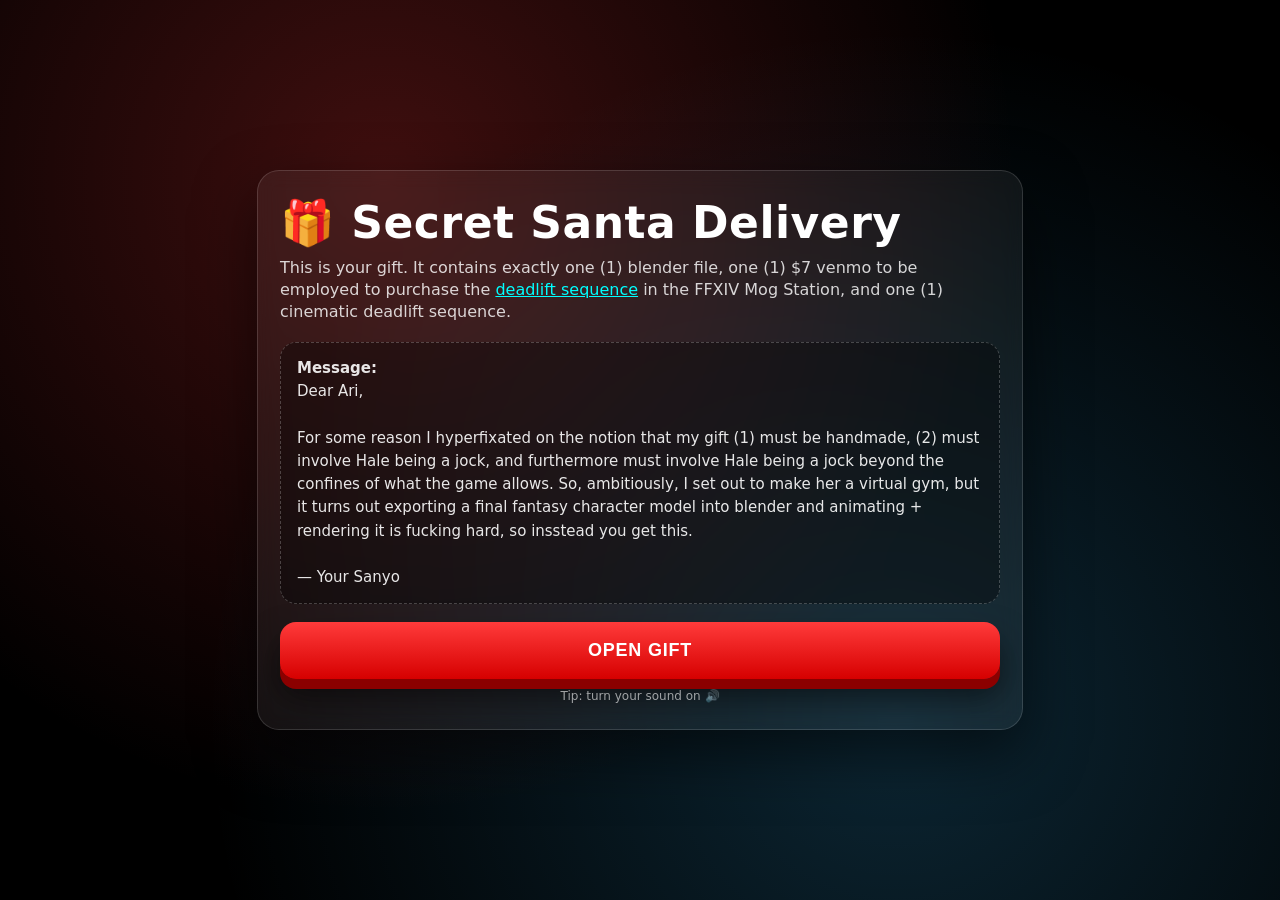
==== ari.html @ 03c75ecd "Add files via upload" ====
<!doctype html>
<html lang="en">
<head>
  <meta charset="utf-8" />
  <meta name="viewport" content="width=device-width,initial-scale=1" />
  <title>Secret Santa Gift</title>

  <style>
    html, body {
      margin: 0;
      height: 100%;
      background: #000;
      overflow: hidden;
      font-family: system-ui, -apple-system, Segoe UI, Roboto, Helvetica, Arial, sans-serif;
      color: #fff;
    }

    /* ---------- Landing screen ---------- */
    .landing {
      position: fixed;
      inset: 0;
      display: grid;
      place-items: center;
      padding: 28px;
      background: radial-gradient(circle at 30% 20%, rgba(255,59,59,0.25), transparent 55%),
                  radial-gradient(circle at 70% 80%, rgba(59,188,255,0.20), transparent 60%),
                  #000;
    }

    .card {
      width: min(720px, 92vw);
      border-radius: 22px;
      padding: 26px 22px;
      background: rgba(255,255,255,0.06);
      border: 1px solid rgba(255,255,255,0.14);
      box-shadow: 0 24px 60px rgba(0,0,0,0.55);
      backdrop-filter: blur(10px);
    }

    .title {
      font-size: clamp(28px, 4vw, 44px);
      margin: 0 0 8px 0;
      letter-spacing: 0.5px;
    }

    .subtitle {
      margin: 0 0 18px 0;
      color: rgba(255,255,255,0.82);
      line-height: 1.4;
      font-size: 16px;
    }

    .gift {
      margin: 14px 0 18px;
      padding: 14px 16px;
      border-radius: 16px;
      background: rgba(0,0,0,0.35);
      border: 1px dashed rgba(255,255,255,0.22);
      color: rgba(255,255,255,0.9);
      line-height: 1.55;
      font-size: 15px;
    }

    .open-btn {
      width: 100%;
      padding: 18px 18px;
      font-size: 18px;
      font-weight: 900;
      text-transform: uppercase;
      letter-spacing: 0.8px;
      color: #fff;
      border: 0;
      border-radius: 16px;
      cursor: pointer;
      user-select: none;
      background: linear-gradient(#ff3b3b, #d60000);
      box-shadow:
        0 10px 0 #8b0000,
        0 18px 32px rgba(0,0,0,0.55);
      transition: transform 0.06s ease, box-shadow 0.06s ease, filter 0.06s ease;
    }
    .open-btn:hover { filter: brightness(1.05); }
    .open-btn:active {
      transform: translateY(8px);
      box-shadow:
        0 2px 0 #8b0000,
        0 10px 18px rgba(0,0,0,0.45);
    }

    .tiny {
      margin-top: 10px;
      font-size: 12px;
      color: rgba(255,255,255,0.6);
      text-align: center;
    }

    /* ---------- Experience screen (your site) ---------- */
    .experience {
      position: fixed;
      inset: 0;
      display: none; /* hidden until opened */
      background: #000;
    }

    /* Video: fit vertically, centered horizontally */
    .stage {
      position: fixed;
      inset: 0;
      display: flex;
      justify-content: center;
      align-items: stretch;
    }
    video {
      height: 100vh;
      width: auto;
      max-width: 100vw;
      object-fit: contain;
      background: #000;
      display: block;
    }

    /* Big red 3D button centered at bottom */
    .btn {
      position: fixed;
      left: 50%;
      bottom: 24px;
      transform: translateX(-50%);
      padding: 18px 26px;
      font-size: 18px;
      font-weight: 800;
      text-transform: uppercase;
      letter-spacing: 0.6px;
      color: #fff;
      background: linear-gradient(#ff3b3b, #d60000);
      border: 0;
      border-radius: 16px;
      cursor: pointer;
      user-select: none;
      box-shadow:
        0 10px 0 #8b0000,
        0 16px 28px rgba(0,0,0,0.55);
      transition: transform 0.06s ease, box-shadow 0.06s ease, filter 0.06s ease;
      z-index: 10;
    }
    .btn:hover { filter: brightness(1.05); }
    .btn:active {
      transform: translateX(-50%) translateY(8px);
      box-shadow:
        0 2px 0 #8b0000,
        0 8px 16px rgba(0,0,0,0.45);
    }

    /* Confetti canvas on top, click-through */
    canvas#confetti {
      position: fixed;
      inset: 0;
      pointer-events: none;
      z-index: 20;
    }



    /* Top-right download button */
.download-btn {
  /* position: fixed; */
  top: 18px;
  right: 18px;
  display: inline-flex;
  align-items: center;
  gap: 10px;
  padding: 12px 16px;
  font-size: 14px;
  font-weight: 800;
  text-transform: uppercase;
  letter-spacing: 0.6px;
  color: #fff;
  background: linear-gradient(#1e1e1e, #000);
  border-radius: 14px;
  border: 1px solid rgba(255,255,255,0.2);
  text-decoration: none;
  cursor: pointer;
  user-select: none;
  z-index: 30;

  box-shadow:
    0 8px 0 rgba(0,0,0,0.7),
    0 14px 26px rgba(0,0,0,0.6);

  transition: transform 0.06s ease, box-shadow 0.06s ease, filter 0.06s ease;
}

.download-btn:hover {
  filter: brightness(1.1);
}

.download-btn:active {
  transform: translateY(6px);
  box-shadow:
    0 2px 0 rgba(0,0,0,0.7),
    0 8px 16px rgba(0,0,0,0.5);
}

.download-icon {
  font-size: 18px;
  line-height: 1;
}

/* Stack top-right action buttons */
.action-buttons {
  position: fixed;
  top: 18px;
  right: 18px;
  display: flex;
  flex-direction: column;
  gap: 12px;
  z-index: 30;
}

/* Variant styling for secondary action */
.action-btn.secondary {
  background: linear-gradient(#2b2b2b, #0b0b0b);
  border: 1px solid rgba(255,255,255,0.18);
}

.action-btn.secondary:hover {
  filter: brightness(1.12);
}

.action-icon {
  font-size: 18px;
  line-height: 1;
}
.stage { z-index: 1; }
.experience .action-buttons { z-index: 9999; }

  </style>
</head>

<body>
  <!-- ---------- Landing Screen ---------- -->
  <section class="landing" id="landing">
    <div class="card">
      <h1 class="title">🎁 Secret Santa Delivery</h1>
      <p class="subtitle">
        This is your gift. It contains exactly one (1) blender file, one (1) $7 venmo to be employed to purchase the <a href="https://store.finalfantasyxiv.com/ffxivstore/en-us/product/298" style="color:aqua;">deadlift sequence</a> in the FFXIV Mog Station, and one (1)
        cinematic deadlift sequence.
      </p>

      <div class="gift" contenteditable="false">
        <strong>Message:</strong><br />
        Dear Ari,<br /><br />
            For some reason I hyperfixated on the notion that my gift (1) must be handmade, (2) must involve Hale being a jock, and furthermore must involve Hale being a jock beyond the confines of what the game allows. So, ambitiously, I set out to make her a virtual gym, but it turns out exporting a final fantasy character model into blender and animating + rendering it is fucking hard, so insstead you get this. 
        <br /><br />
        — Your Sanyo
      </div>

      <button class="open-btn" id="openGift">Open Gift</button>
      <div class="tiny">Tip: turn your sound on 🔊</div>
    </div>
  </section>

  <!-- ---------- Experience Screen ---------- -->
  <section class="experience" id="experience">
    <div class="action-buttons">
        <!-- Download Blender file -->
        <a class="download-btn action-btn" href="HaleHeart.blend" download>
          <span class="action-icon">⬇️</span>
          Download Blender File
        </a>
      
        <!-- Mog Station emote link -->
        <a
          class="download-btn action-btn secondary"
          href="https://store.finalfantasyxiv.com/ffxivstore/en-us/product/298"
          target="_blank"
          rel="noopener noreferrer"
        >
          <span class="action-icon">🤸‍♀️</span>
          Backflip Emote (Mogstation)
        </a>
      </div>

      
    <div class="stage">
      <video id="vid" preload="auto" playsinline>
        <source src="deadlift.mp4" type="video/mp4">
      </video>
    </div>

    <button id="go" class="btn">Initiate Deadlift Sequence</button>
    <canvas id="confetti"></canvas>
    <audio id="tadah" src="tadah.mp3" preload="auto"></audio>
  </section>

  <script>
    // Screen swap
    const landing = document.getElementById('landing');
    const experience = document.getElementById('experience');
    document.getElementById('openGift').addEventListener('click', () => {
      landing.style.display = 'none';
      experience.style.display = 'block';
    });

    // Video + button
    const vid = document.getElementById('vid');
    const btn = document.getElementById('go');
    const tada = document.getElementById('tadah');

    vid.addEventListener('loadedmetadata', () => {
      vid.pause();
      vid.currentTime = 0; // first frame
    });

    btn.addEventListener('click', () => {
      vid.pause();
      vid.currentTime = 0;
      vid.play();
    });

    // Confetti (based on your tilt/line style)
    const canvas = document.getElementById('confetti');
    const ctx = canvas.getContext('2d');
    let W = window.innerWidth, H = window.innerHeight;
    canvas.width = W; canvas.height = H;

    const confettiCount = 180;
    let confettis = [];
    const colors = ['#f44336','#e91e63','#9c27b0','#3f51b5','#00bcd4','#4caf50','#ffeb3b','#ff9800'];
    let running = false;
    let stopAt = 0;

    function resetConfetti() {
      confettis = [];
      for (let i = 0; i < confettiCount; i++) {
        confettis.push({
          x: Math.random() * W,
          y: Math.random() * -H,
          r: Math.random() * 6 + 4,
          d: Math.random() * confettiCount,
          color: colors[Math.floor(Math.random() * colors.length)],
          tilt: Math.random() * 10 - 10,
          tiltAngle: 0,
          tiltAngleIncrement: Math.random() * 0.07 + 0.05
        });
      }
    }

    function draw() {
      ctx.clearRect(0, 0, W, H);
      for (let i = 0; i < confettis.length; i++) {
        const c = confettis[i];
        ctx.beginPath();
        ctx.lineWidth = c.r;
        ctx.strokeStyle = c.color;
        ctx.moveTo(c.x + c.tilt + c.r / 2, c.y);
        ctx.lineTo(c.x + c.tilt, c.y + c.tilt + c.r);
        ctx.stroke();
      }
    }

    function update() {
      for (let i = 0; i < confettis.length; i++) {
        const c = confettis[i];
        c.y += Math.cos(c.d) + 1 + c.r / 2;
        c.tiltAngle += c.tiltAngleIncrement;
        c.tilt = Math.sin(c.tiltAngle) * 15;
      }
      if (!running) confettis = confettis.filter(c => c.y < H + 20);
    }

    function loop(t) {
      if (!running && confettis.length === 0) return;
      if (running && t >= stopAt) running = false;
      draw();
      update();
      requestAnimationFrame(loop);
    }

    function popConfetti(duration = 2600) {
      resetConfetti();
      running = true;
      stopAt = performance.now() + duration;

      // Play tadah sound with confetti
      try {
        tada.currentTime = 0;
        tada.play();
      } catch (e) {
        // ignore if blocked; usually allowed because user clicked earlier
      }

      requestAnimationFrame(loop);
    }

    window.addEventListener('resize', () => {
      W = window.innerWidth; H = window.innerHeight;
      canvas.width = W; canvas.height = H;
    });

    // Stop on last frame + confetti + sound
    vid.addEventListener('ended', () => {
      const epsilon = 0.04;
      vid.pause();
      vid.currentTime = Math.max(0, vid.duration - epsilon);
      popConfetti();
    });
  </script>
</body>
</html>
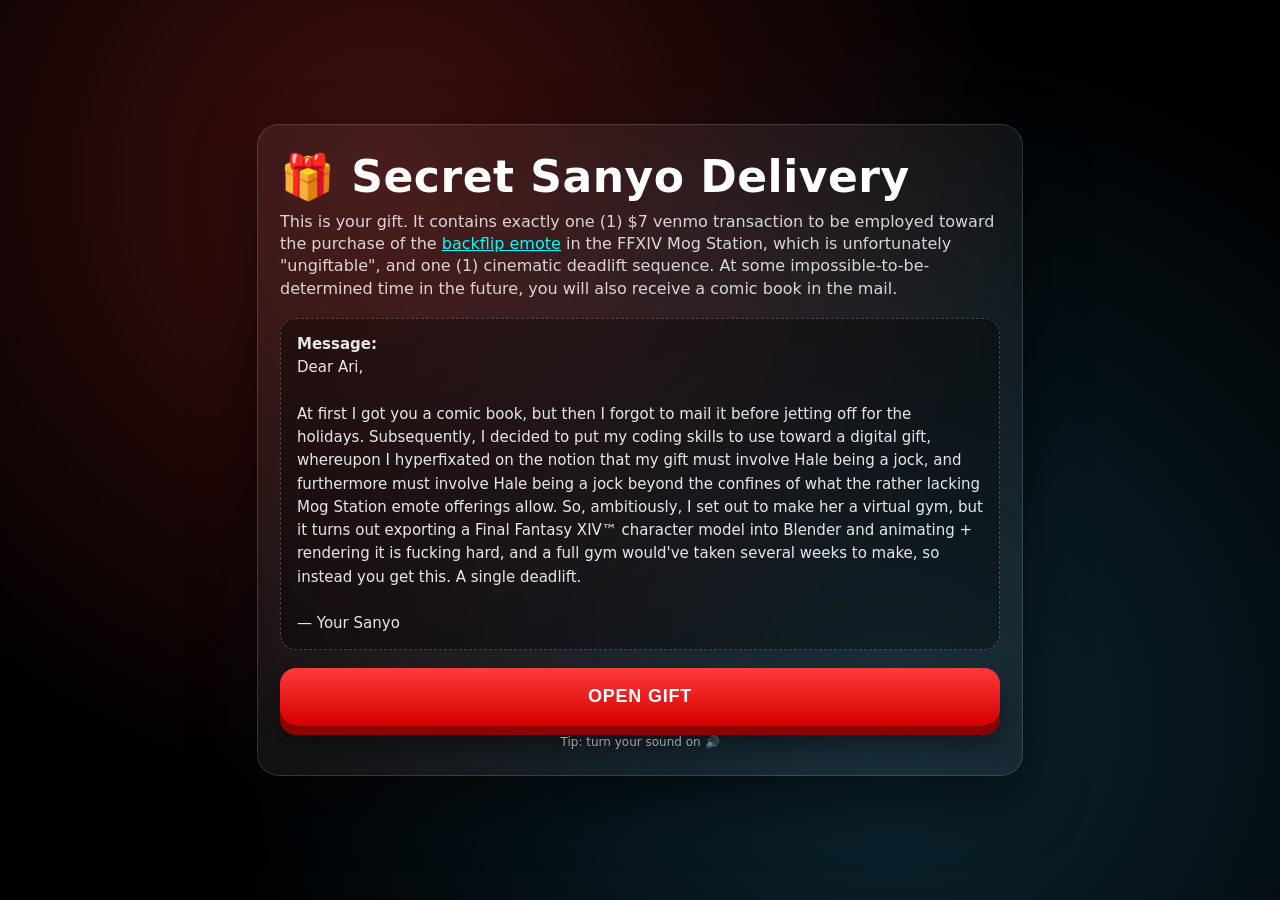
==== commit 6f16f5f3: "Edit ari sanyo gift message" ====
--- a/ari.html
+++ b/ari.html
@@ -240,16 +240,17 @@
   <!-- ---------- Landing Screen ---------- -->
   <section class="landing" id="landing">
     <div class="card">
-      <h1 class="title">🎁 Secret Santa Delivery</h1>
+      <h1 class="title">🎁 Secret Sanyo Delivery</h1>
       <p class="subtitle">
-        This is your gift. It contains exactly one (1) blender file, one (1) $7 venmo to be employed to purchase the <a href="https://store.finalfantasyxiv.com/ffxivstore/en-us/product/298" style="color:aqua;">deadlift sequence</a> in the FFXIV Mog Station, and one (1)
-        cinematic deadlift sequence.
+        This is your gift. It contains exactly one (1) $7 venmo transaction to be employed toward the purchase of the <a href="https://store.finalfantasyxiv.com/ffxivstore/en-us/product/298" style="color:aqua;">backflip emote</a> in the FFXIV Mog Station, which is unfortunately "ungiftable", and one (1)
+        cinematic deadlift sequence. At some impossible-to-be-determined time in the future, you will also receive a comic book in the mail.
       </p>
 
       <div class="gift" contenteditable="false">
         <strong>Message:</strong><br />
         Dear Ari,<br /><br />
-            For some reason I hyperfixated on the notion that my gift (1) must be handmade, (2) must involve Hale being a jock, and furthermore must involve Hale being a jock beyond the confines of what the game allows. So, ambitiously, I set out to make her a virtual gym, but it turns out exporting a final fantasy character model into blender and animating + rendering it is fucking hard, so insstead you get this. 
+            At first I got you a comic book, but then I forgot to mail it before jetting off for the holidays. Subsequently, I decided to put my coding skills to use toward a digital gift, whereupon I hyperfixated on the notion that my gift must involve Hale being a jock, and furthermore must involve Hale being a jock beyond the confines of what the rather lacking Mog Station emote offerings allow. 
+            So, ambitiously, I set out to make her a virtual gym, but it turns out exporting a Final Fantasy XIV™ character model into Blender and animating + rendering it is fucking hard, and a full gym would've taken several weeks to make, so instead you get this. A single deadlift. 
         <br /><br />
         — Your Sanyo
       </div>
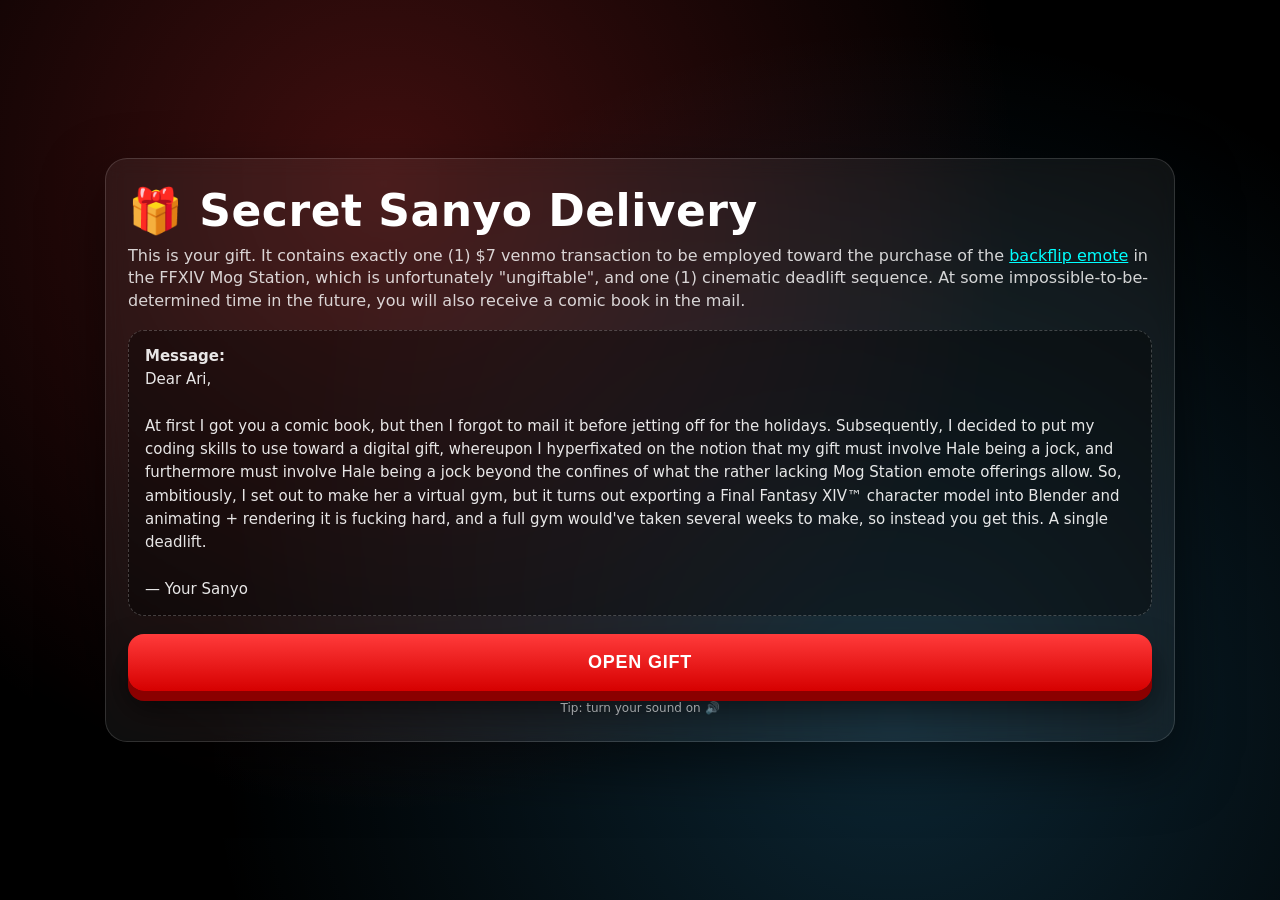
==== commit f0d0eeed: "Fix landing screen card alignment on ari.html" ====
--- a/ari.html
+++ b/ari.html
@@ -28,7 +28,7 @@
     }
 
     .card {
-      width: min(720px, 92vw);
+      width: 80vw;
       border-radius: 22px;
       padding: 26px 22px;
       background: rgba(255,255,255,0.06);
